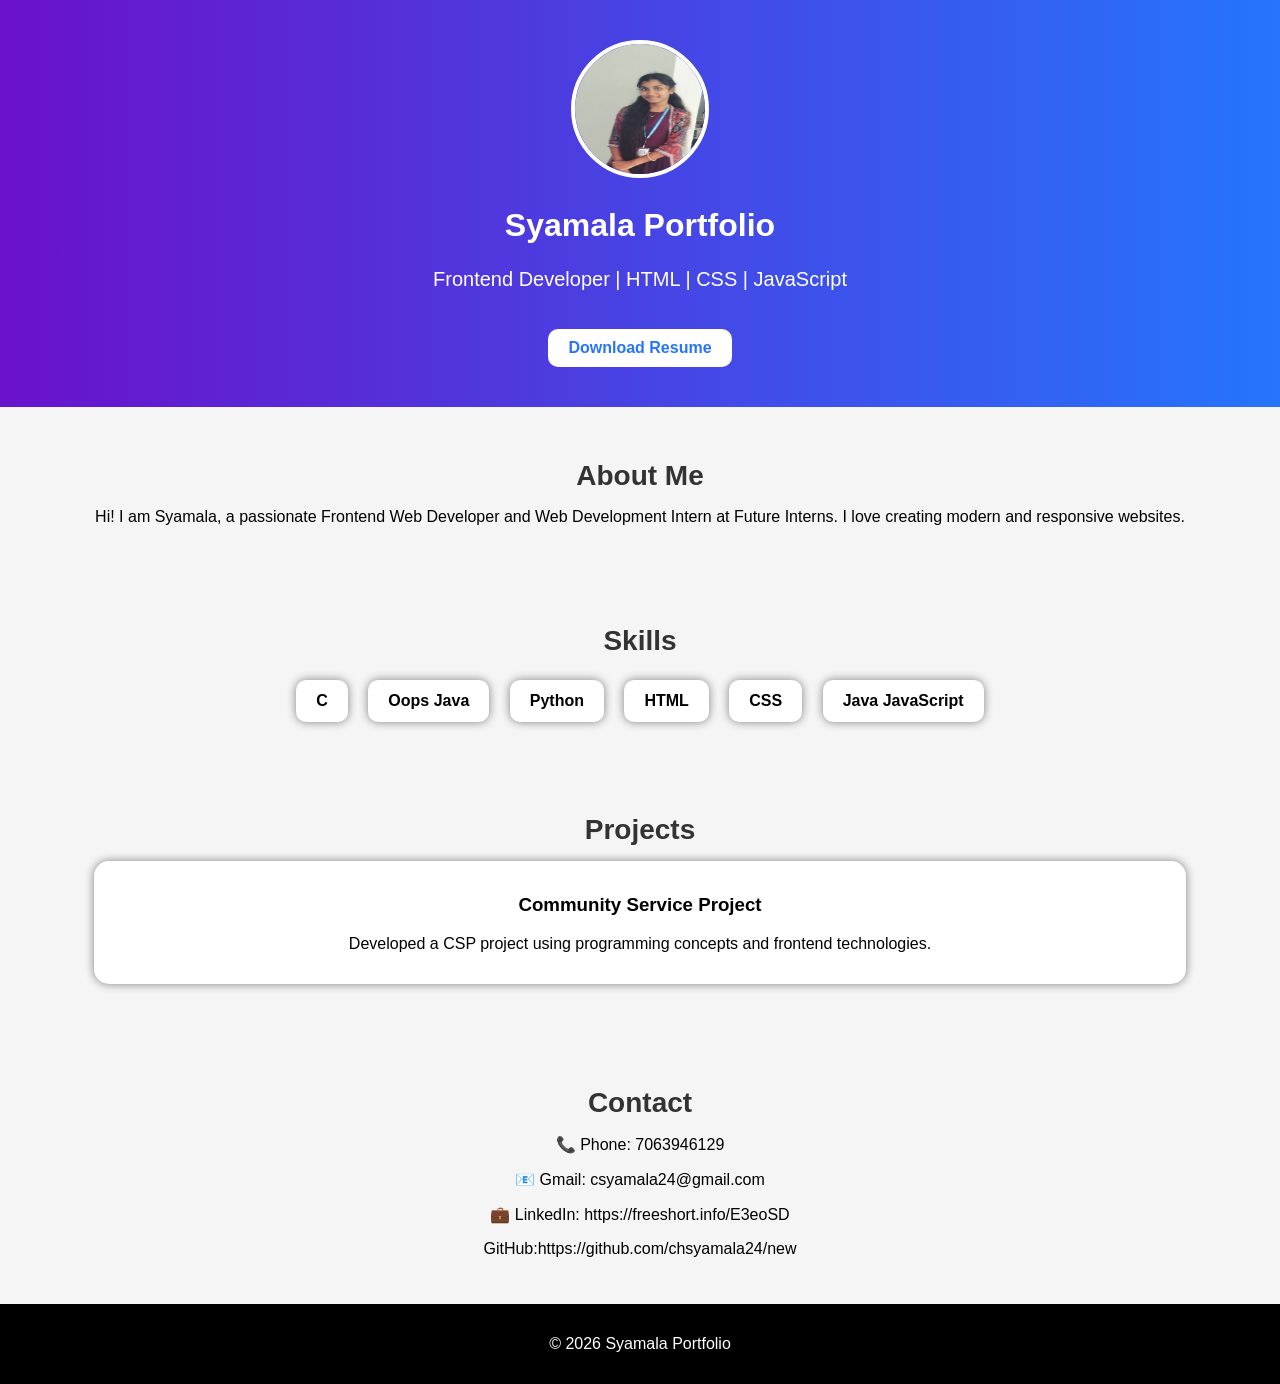
==== Index.html @ d754f5a9 "Rename Fsd.html to Index.html" ====
<!DOCTYPE html>
<html>

<head>
    <title>Syamala Portfolio</title>

    <link rel="stylesheet" href="Fsd.css">
</head>

<body>

    <!-- HEADER -->

    <header>

        <!-- PROFILE IMAGE -->

        <img src="IMG_20260520_144345.jpg" class="profile">

        <h1>Syamala Portfolio</h1>

        <p>
            Frontend Developer | HTML | CSS | JavaScript
        </p>

        <!-- RESUME BUTTON -->

        <a href="CV_2026-05-20-025422.pdf" download class="btn">
            Download Resume
        </a>

    </header>

    <!-- ABOUT -->

    <section>

        <h2>About Me</h2>

        <p>
            Hi! I am Syamala, a passionate Frontend Web Developer
            and Web Development Intern at Future Interns.
            I love creating modern and responsive websites.
        </p>

    </section>

    <!-- SKILLS -->

    <section>

        <h2>Skills</h2>

        <div class="box">C</div>

        <div class="box">Oops Java</div>

        <div class="box">Python</div>

        <div class="box">HTML</div>

        <div class="box">CSS</div>

        <div class="box">Java JavaScript</div>

    </section>

    <!-- PROJECTS -->

    <section>

        <h2>Projects</h2>

        <div class="project">

            <h3>Community Service Project</h3>

            <p>
                Developed a CSP project using programming concepts
                and frontend technologies.
            </p>

        </div>

    </section>

    <!-- CONTACT -->

    <section>

        <h2>Contact</h2>

        <p>📞 Phone: 7063946129</p>

        <p>📧 Gmail: csyamala24@gmail.com</p>

        <p>💼 LinkedIn: https://freeshort.info/E3eoSD</p>
        <p>GitHub:https://github.com/chsyamala24/new</p>

    </section>

    <!-- FOOTER -->

    <footer>

        <p>© 2026 Syamala Portfolio</p>

    </footer>

</body>

</html>
---- Fsd.css ----
body{
    margin:0;
    font-family:Arial;
    background:#f5f5f5;
    text-align:center;
}

/* HEADER */

header{
    background:linear-gradient(to right,#6a11cb,#2575fc);
    color:white;
    padding:40px 20px;   /* reduced size */
}

/* PROFILE IMAGE */

.profile{
    width:130px;         /* reduced image size */
    height:130px;
    border-radius:50%;
    border:4px solid white;
    margin-bottom:15px;
}

/* HEADING */

header h1{
    font-size:32px;      /* medium size */
    margin:10px 0;
}

/* PARAGRAPH */

header p{
    font-size:20px;      /* reduced text size */
    line-height:1.5;
}

/* RESUME BUTTON */

.btn{
    display:inline-block;
    margin-top:15px;
    padding:10px 20px;
    background:white;
    color:#2575fc;
    text-decoration:none;
    border-radius:10px;
    font-weight:bold;
    font-size:16px;
}

/* SECTION */

section{
    padding:30px 15px;
}

h2{
    color:#333;
    margin-bottom:15px;
    font-size:28px;
}

/* SKILLS */

.box{
    display:inline-block;
    background:white;
    padding:12px 20px;
    margin:8px;
    border-radius:10px;
    box-shadow:0 0 10px gray;
    font-weight:bold;
    font-size:16px;
}

/* PROJECTS */

.project{
    background:white;
    width:85%;
    margin:auto;
    margin-bottom:20px;
    padding:15px;
    border-radius:15px;
    box-shadow:0 0 10px gray;
}

/* FOOTER */

footer{
    background:black;
    color:white;
    padding:15px;
}
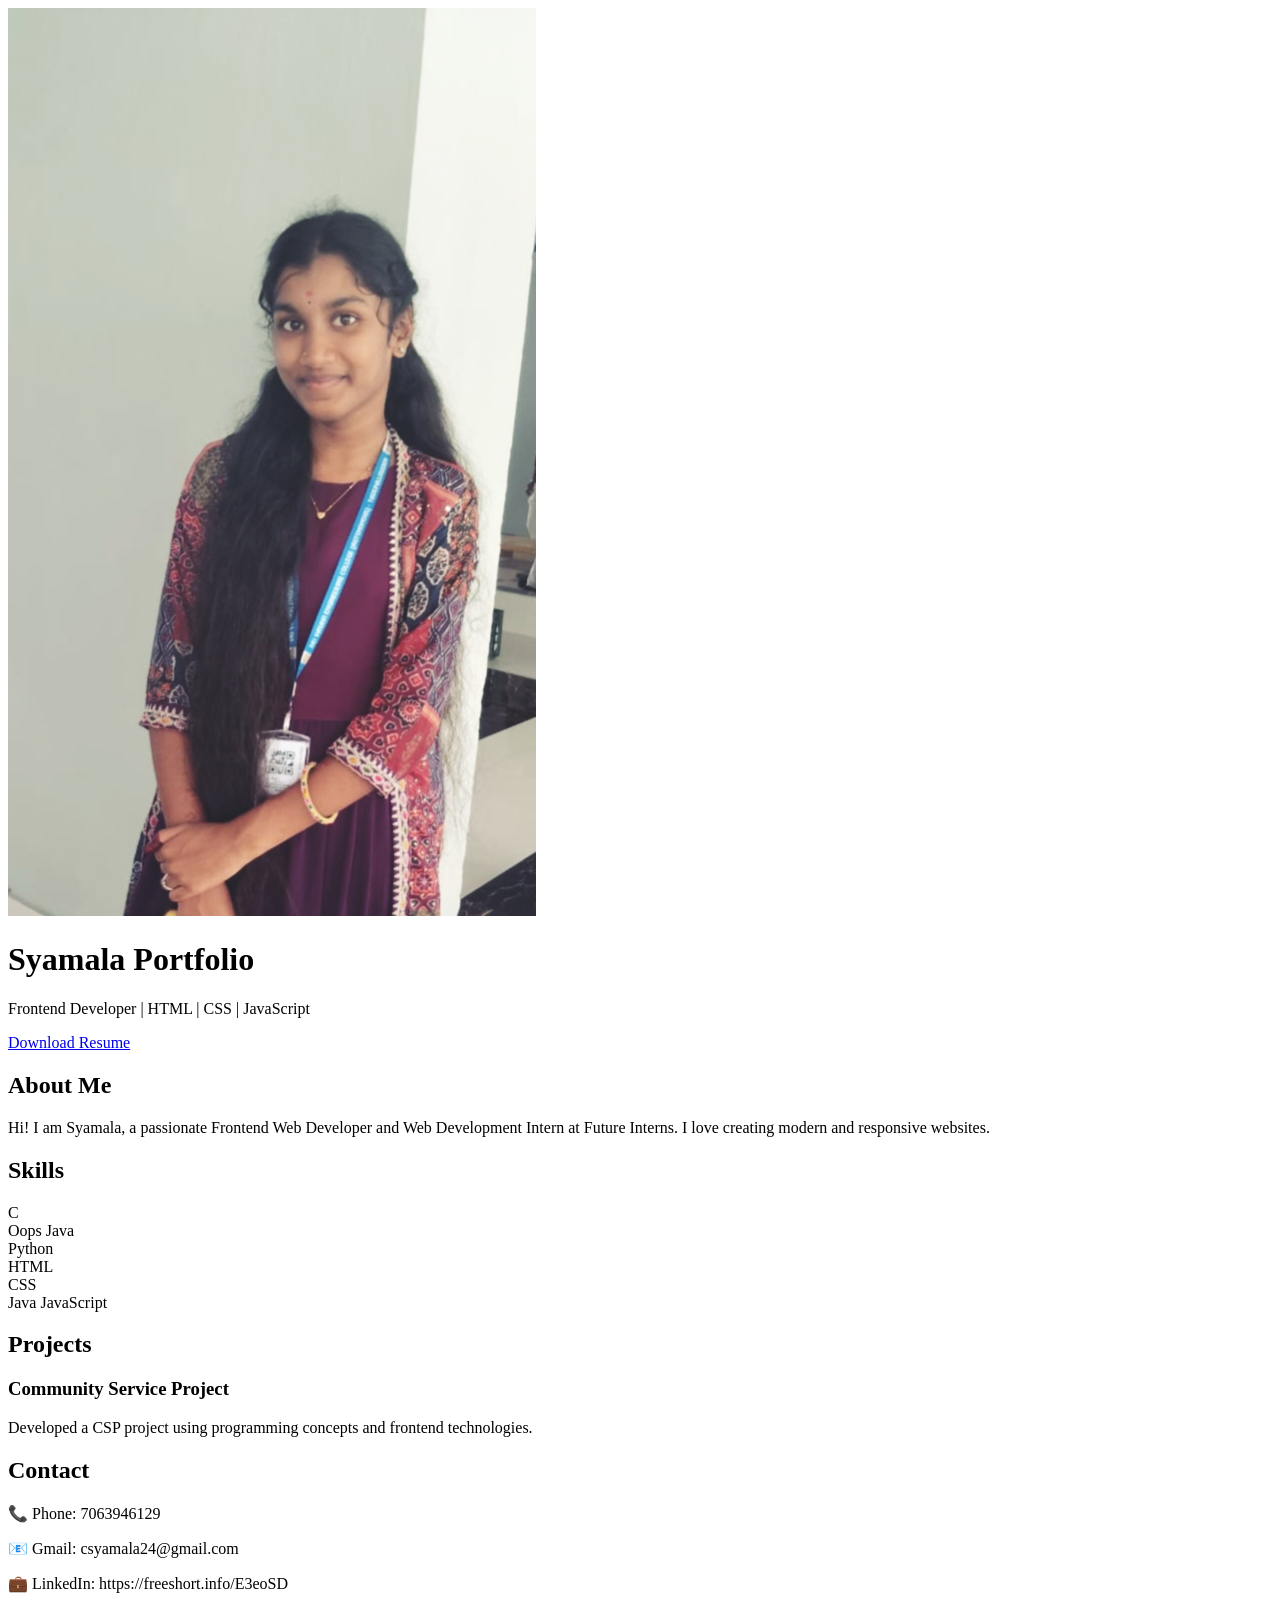
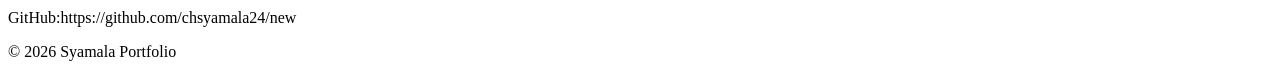
==== commit 63fe1301: "Change stylesheet link from Fsd.css to index.css" ====
--- a/Index.html
+++ b/Index.html
@@ -4,7 +4,7 @@
 <head>
     <title>Syamala Portfolio</title>
 
-    <link rel="stylesheet" href="Fsd.css">
+    <link rel="stylesheet" href="index.css">
 </head>
 
 <body>
